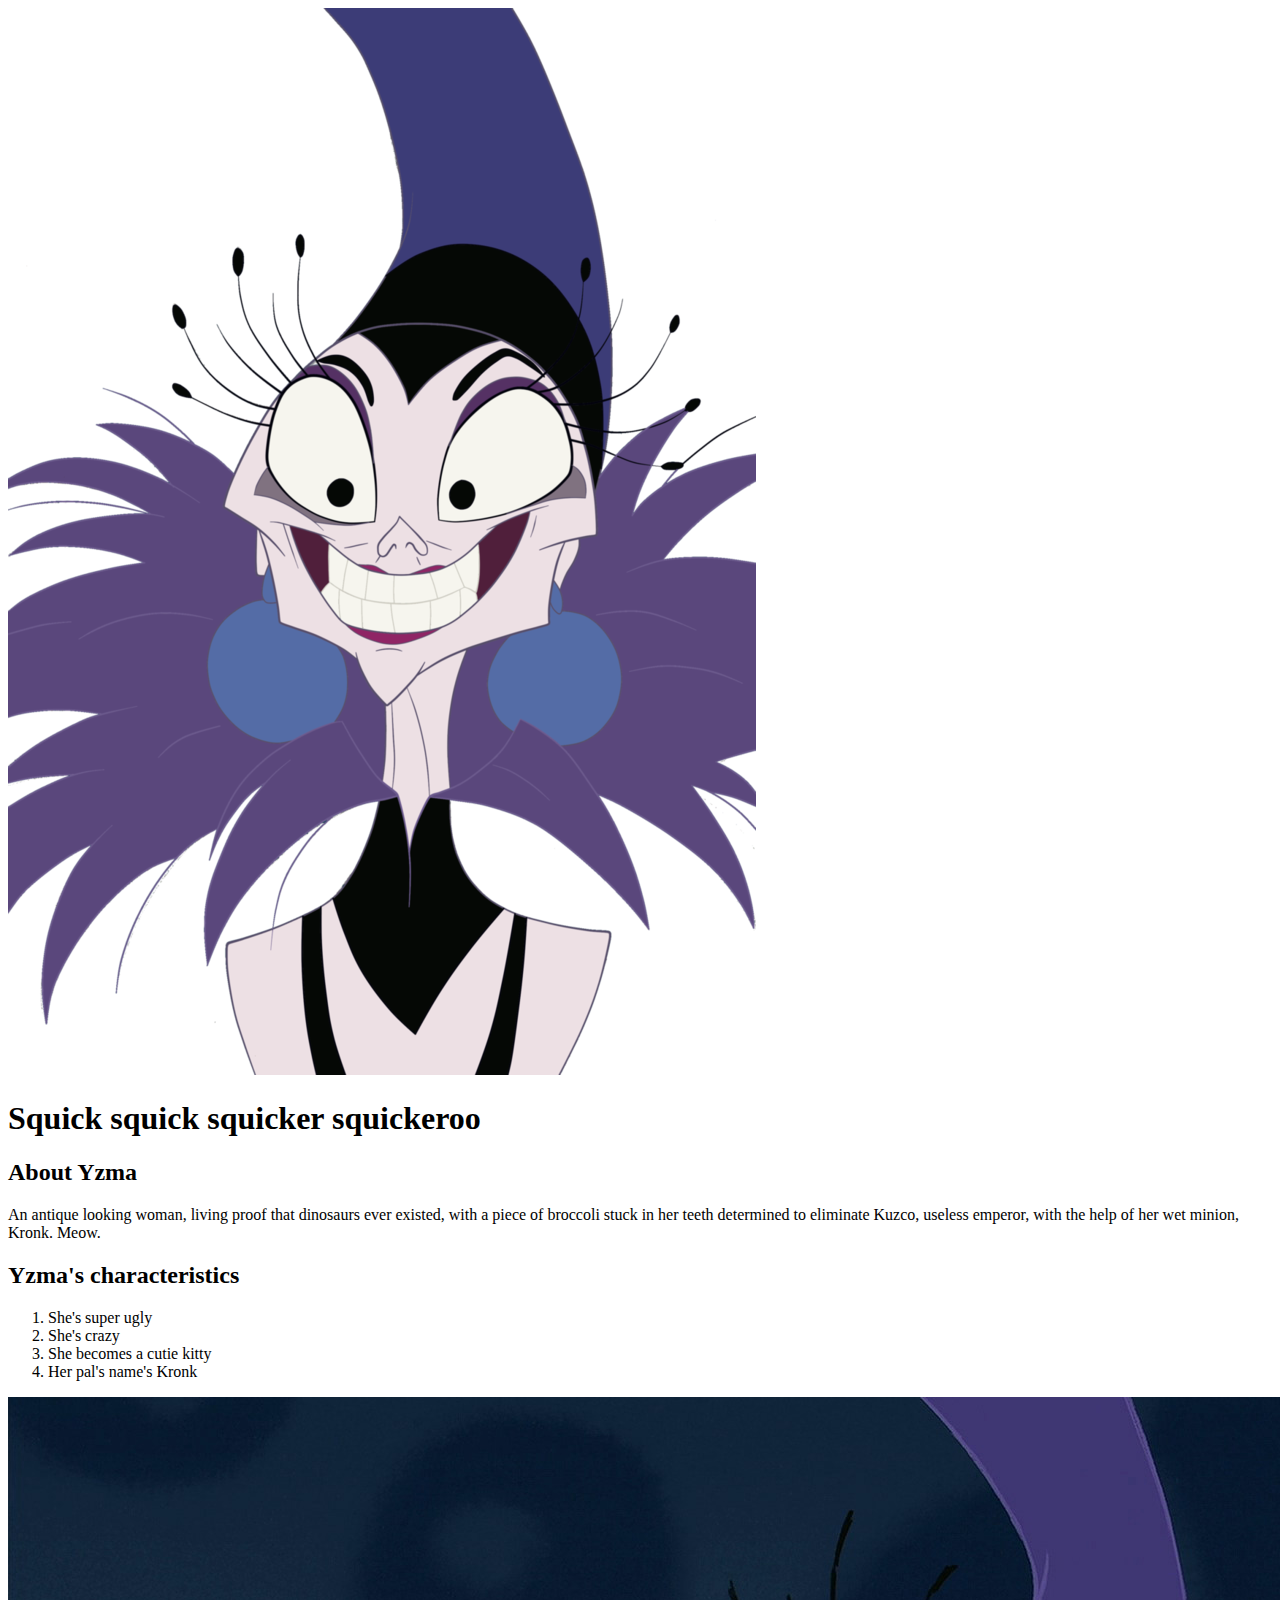
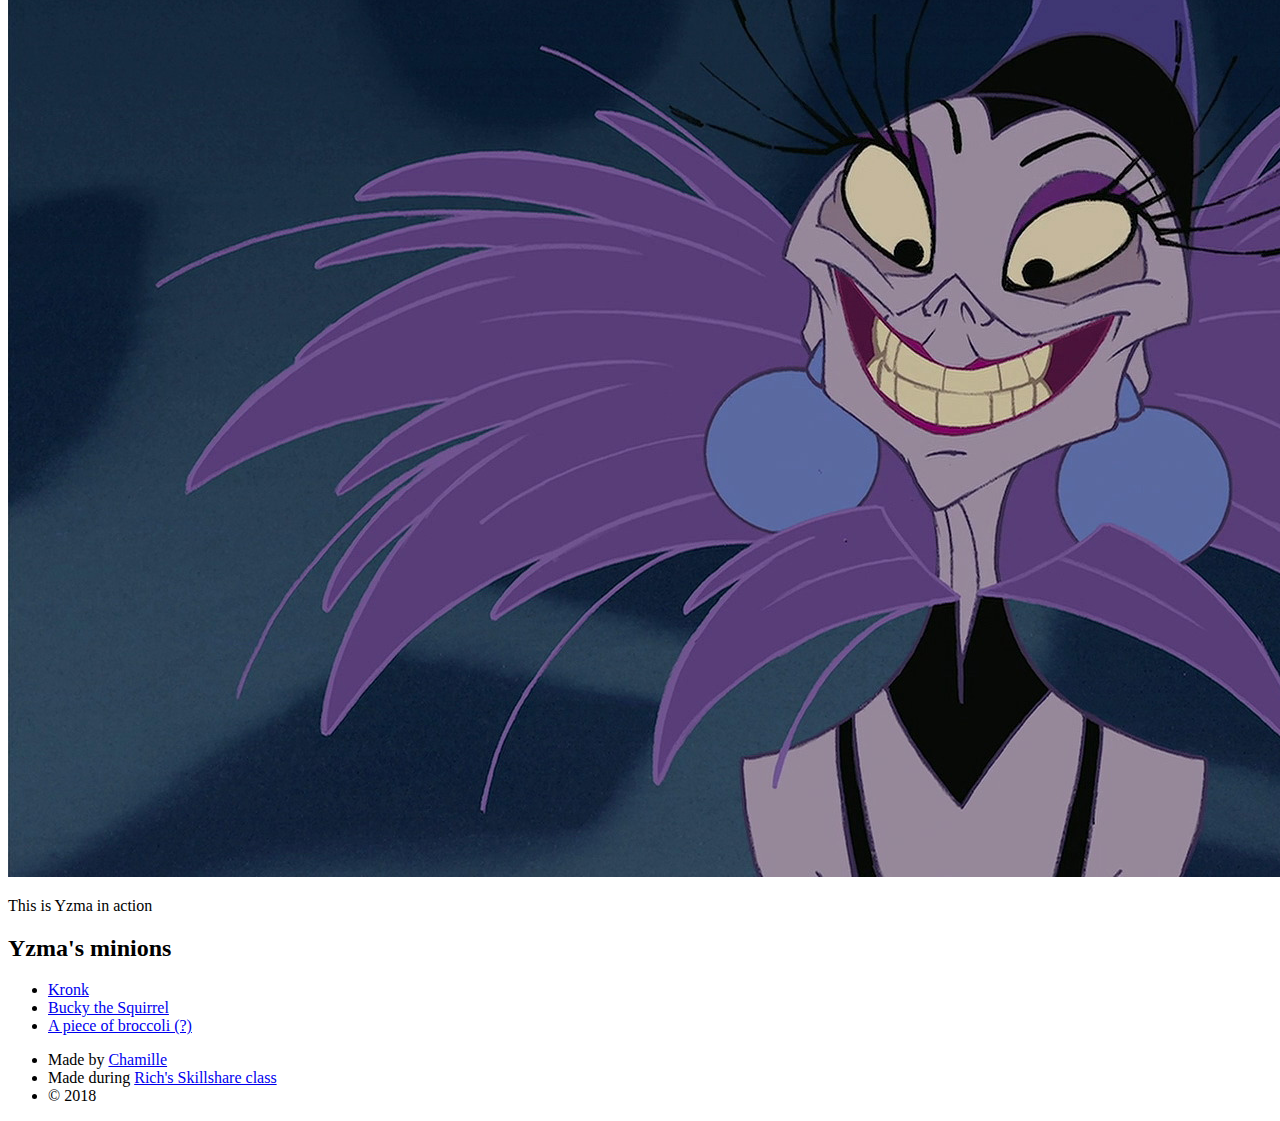
==== index.html @ 2673a889 "The basis for Yzma's web page" ====
<!DOCTYPE html>
<html>
<head>
	<title>Yzma</title>
	<link rel="stylesheet" type="text/css" href="css/hero.css">
</head>
<body>

<div class="wrapper">
		<header>
			<img src="img/profile.jpg">
			<h1>Squick squick squicker squickeroo</h1>
		</header>
	<div class="content">
		<h2>About Yzma</h2>
		<p>An antique looking woman, living proof that dinosaurs ever existed, with a piece of broccoli stuck in her teeth determined to eliminate Kuzco, useless emperor, with the help of her wet minion, Kronk. Meow.</p>
		<h2>Yzma's characteristics</h2>
		<ol>
			<li>She's super ugly</li>
			<li>She's crazy</li>
			<li>She becomes a cutie kitty</li>
			<li>Her pal's name's Kronk</li>
		</ol>
		<img class="big-image" src="img/big-image.jpg">
		<p class="caption">This is Yzma in action</p>
		<h2>Yzma's minions</h2>
		<ul>
			<li><a href="http://disney.wikia.com/wiki/Kronk" target="_blank" title="Visit Kronk's profile">Kronk</a></li>
			<li><a href="http://disney.wikia.com/wiki/Bucky_the_Squirrel" target="_blank" title="Visit Bucky's page"> Bucky the Squirrel</a></li>
			<li><a href="https://media1.tenor.com/images/4318a7fd64d063abfaf610d5abe70210/tenor.gif?itemid=11097055" target="_blank" title="See the proof!"> A piece of broccoli (?)</a></li>
		</ul>
	</div>
	<footer>
		<ul>
			<li>Made by <a href="https://serendipitously.blog/" target="_blank" title="Visit my blog!">Chamille</a></li>
			<li>Made during <a href="https://skl.sh/2A1uVaC" target="_blank" title="Have a look at Rich's class">Rich's Skillshare class</a></li>
			<li>&copy; 2018</li>
		</ul>
	</footer>
</div>

</body>
</html>
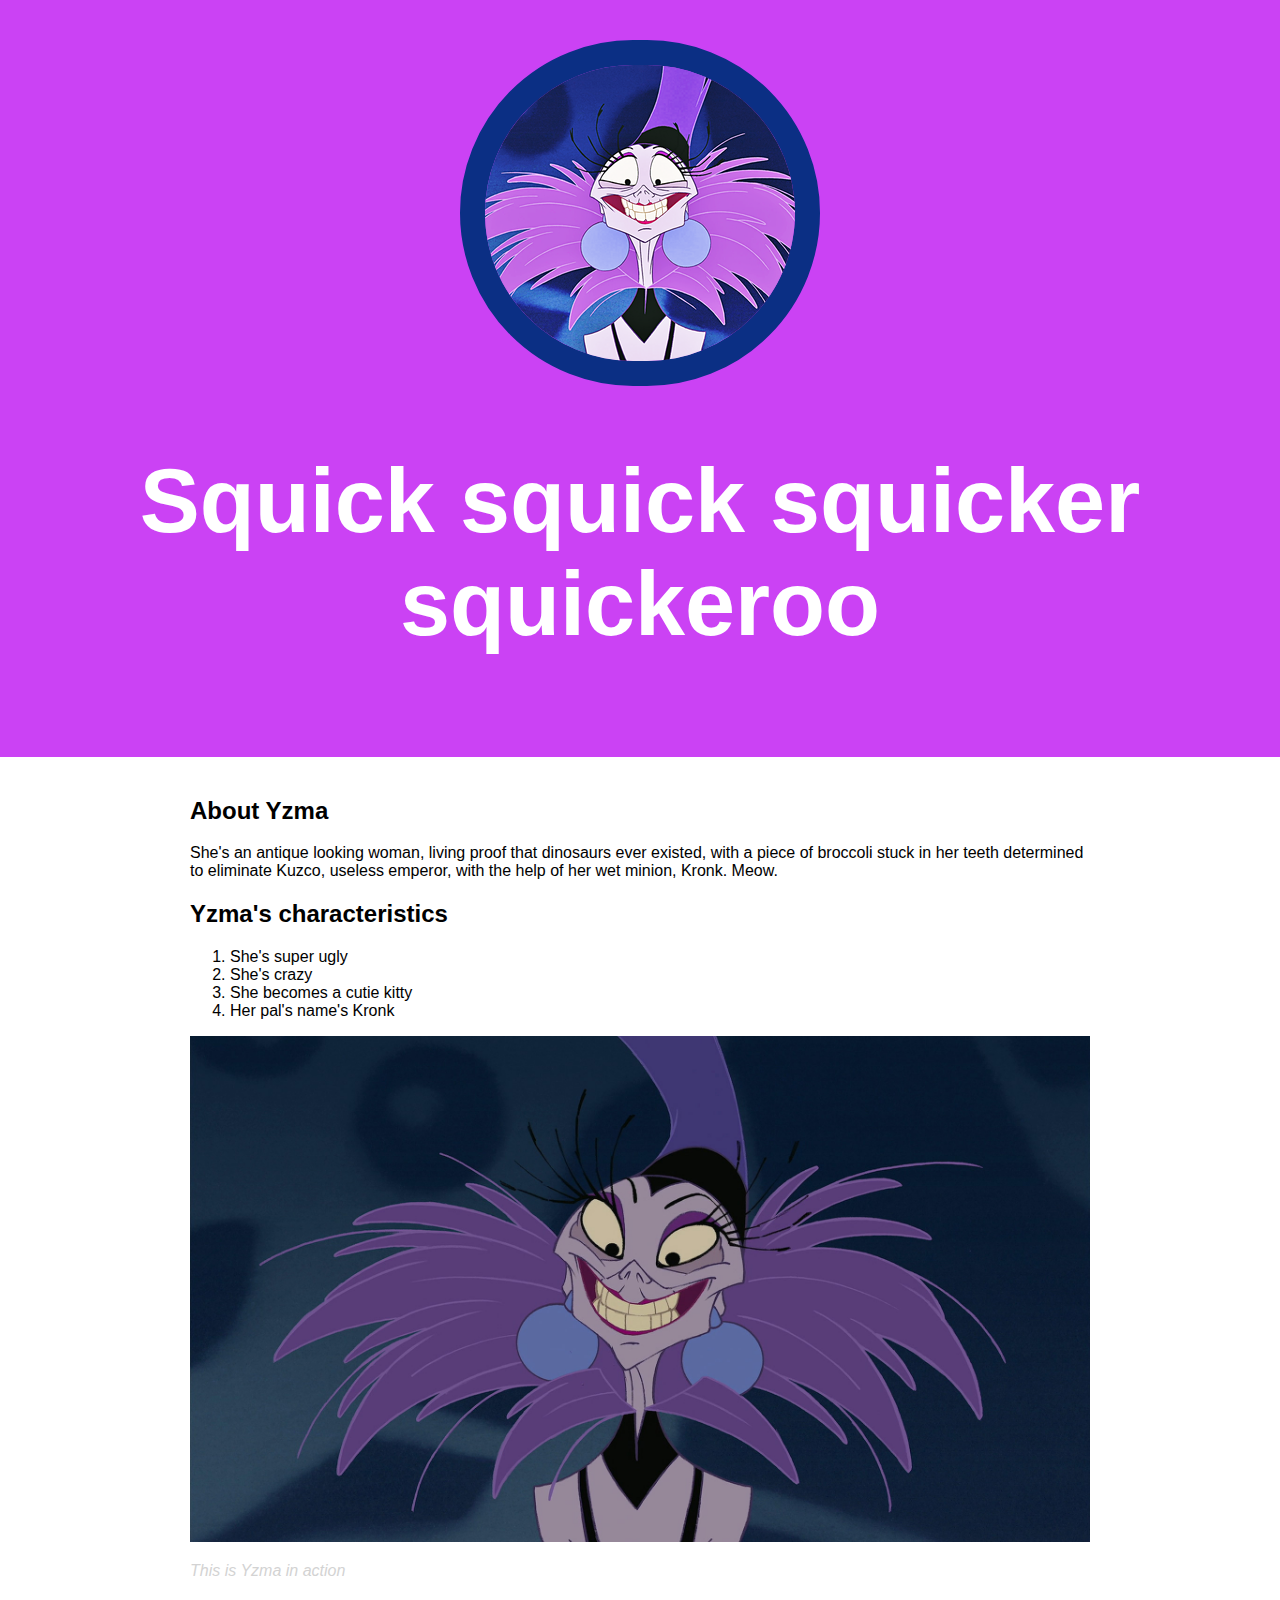
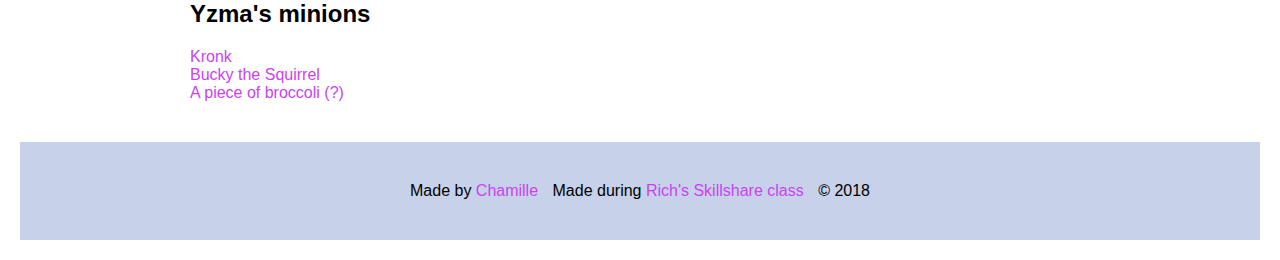
==== commit f1b1423f: "First css for our web page" ====
--- a/index.html
+++ b/index.html
@@ -13,7 +13,7 @@
 		</header>
 	<div class="content">
 		<h2>About Yzma</h2>
-		<p>An antique looking woman, living proof that dinosaurs ever existed, with a piece of broccoli stuck in her teeth determined to eliminate Kuzco, useless emperor, with the help of her wet minion, Kronk. Meow.</p>
+		<p>She's an antique looking woman, living proof that dinosaurs ever existed, with a piece of broccoli stuck in her teeth determined to eliminate Kuzco, useless emperor, with the help of her wet minion, Kronk. Meow.</p>
 		<h2>Yzma's characteristics</h2>
 		<ol>
 			<li>She's super ugly</li>
--- a/css/hero.css
+++ b/css/hero.css
@@ -0,0 +1,68 @@
+html,body{
+	font-family: sans-serif;
+	margin: 0;
+}
+
+header{
+	background-color: #cb42f4;
+	padding: 40px;
+	text-align: center;
+}
+
+h1{
+	font-size: 90px;
+	color: white;
+}
+
+header img{
+	border-radius: 250px;
+	border: 25px solid #0b2f84;
+
+}
+
+/*<header>
+			<img src="img/profile.jpg">
+			<h1>Squick squick squicker squickeroo</h1>
+		</header>*/
+
+.content{
+	max-width: 900px;
+	margin: 0 auto;
+	padding: 20px;
+}
+
+img.big-image{
+	max-width: 100%;
+}
+
+p.caption{
+	font-size: 16px;
+	font-style: italic;
+	color: lightgrey;
+}
+
+ul{
+	list-style: none;
+	padding: 0;
+	margin: 0;
+}
+
+a{
+	color: #cb42f4;
+	text-decoration: none;
+}
+
+footer{
+	margin: 20px;
+	padding: 40px 20px;
+	background-color: #c7d1ea;
+}
+
+footer ul{
+	text-align: center;
+}
+
+footer ul li{
+	display:inline;
+	margin: 0 5px;
+}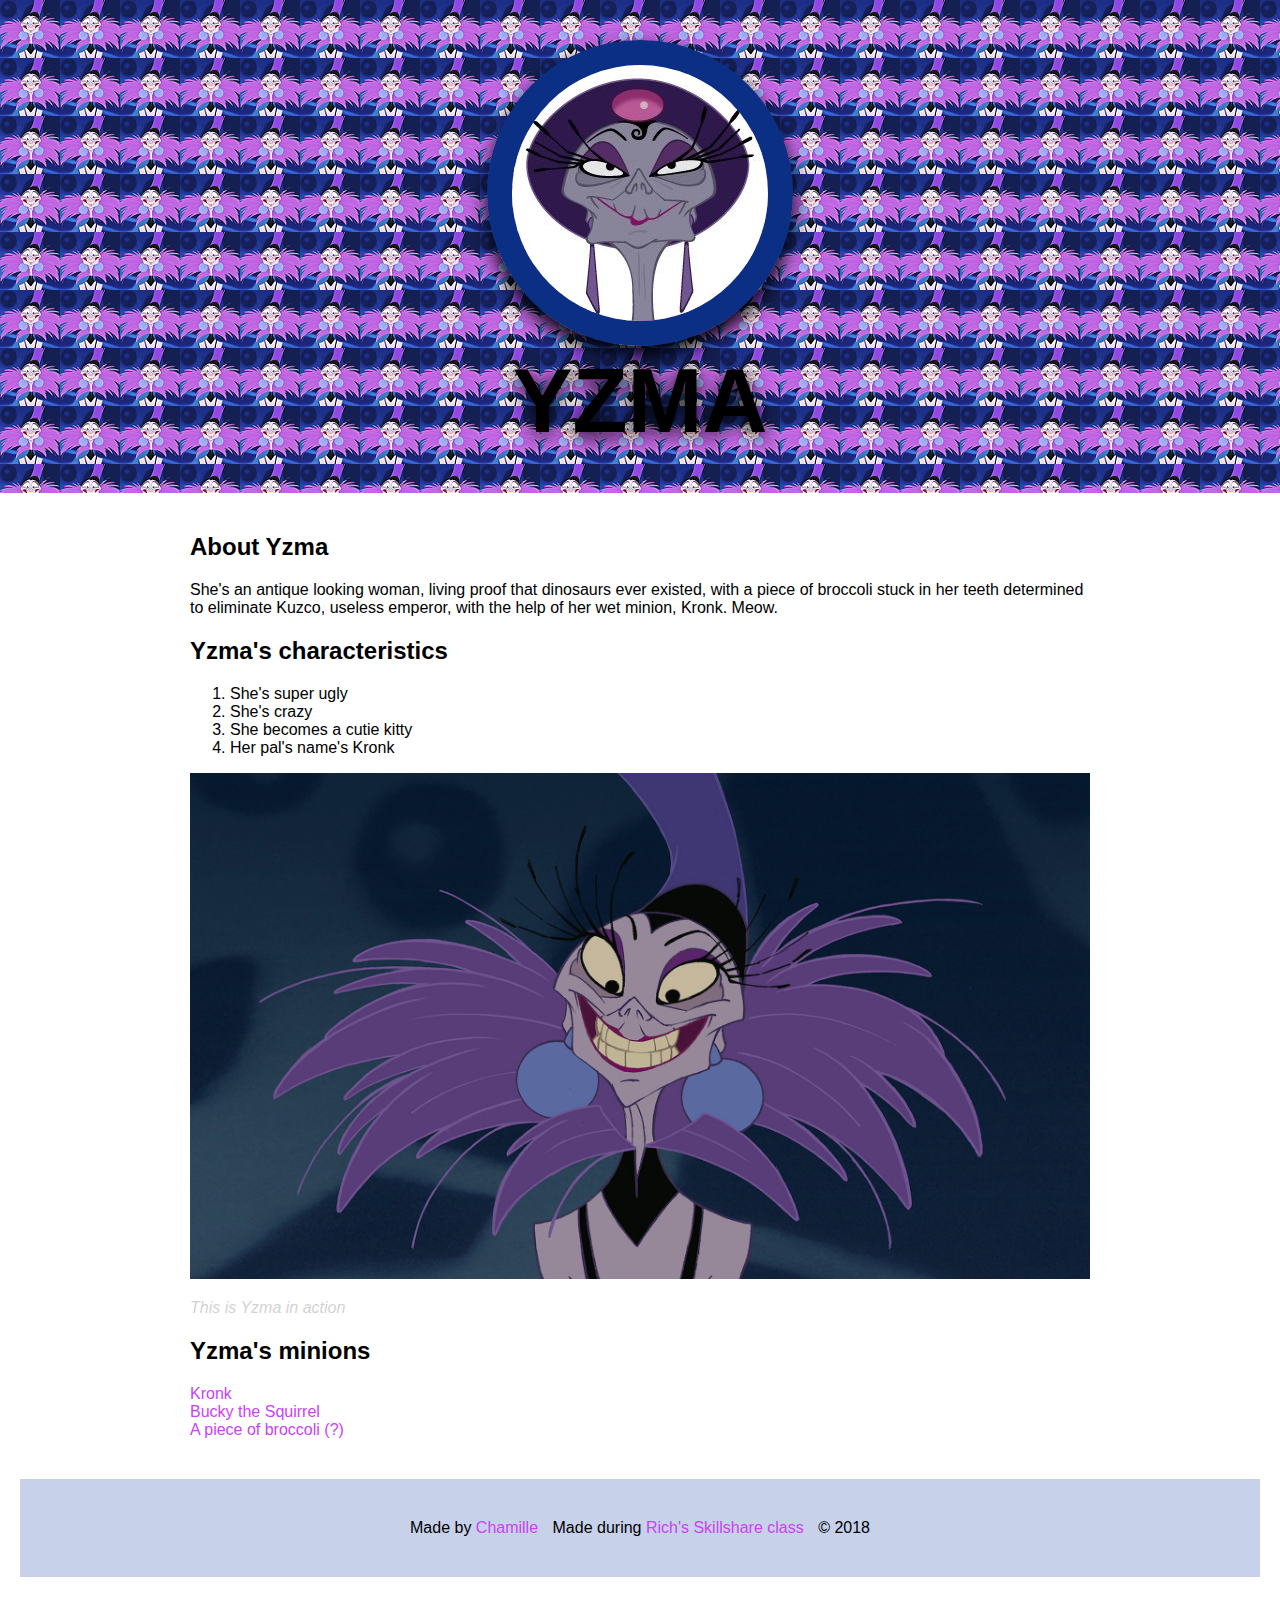
==== commit 6619b13b: "New css" ====
--- a/index.html
+++ b/index.html
@@ -2,14 +2,14 @@
 <html>
 <head>
 	<title>Yzma</title>
-	<link rel="stylesheet" type="text/css" href="css/hero.css">
+	<link rel="stylesheet" type="text/css" href="css/hero-alt-1.css">
 </head>
 <body>
 
 <div class="wrapper">
 		<header>
 			<img src="img/profile.jpg">
-			<h1>Squick squick squicker squickeroo</h1>
+			<h1>Yzma</h1>
 		</header>
 	<div class="content">
 		<h2>About Yzma</h2>
--- a/css/hero-alt-1.css
+++ b/css/hero-alt-1.css
@@ -0,0 +1,74 @@
+html,body{
+	font-family: sans-serif;
+	margin: 0;
+}
+
+header{
+	background-color: #cb42f4;
+	background-image: url('../img/backg.jpg');
+	background-repeat: repeat;
+	padding: 40px;
+	text-align: center;
+}
+
+h1{
+	font-size: 90px;
+	text-shadow: 0 4px 20px black;
+	margin: 0;
+	text-transform: uppercase;
+	color: black;
+}
+
+header img{
+	border-radius: 250px;
+	border: 25px solid #0b2f84;
+	box-shadow: 0 10px 20px black;
+
+}
+
+/*<header>
+			<img src="img/profile.jpg">
+			<h1>Squick squickeroo</h1>
+		</header>*/
+
+.content{
+	max-width: 900px;
+	margin: 0 auto;
+	padding: 20px;
+}
+
+img.big-image{
+	max-width: 100%;
+}
+
+p.caption{
+	font-size: 16px;
+	font-style: italic;
+	color: lightgrey;
+}
+
+ul{
+	list-style: none;
+	padding: 0;
+	margin: 0;
+}
+
+a{
+	color: #cb42f4;
+	text-decoration: none;
+}
+
+footer{
+	margin: 20px;
+	padding: 40px 20px;
+	background-color: #c7d1ea;
+}
+
+footer ul{
+	text-align: center;
+}
+
+footer ul li{
+	display:inline;
+	margin: 0 5px;
+}